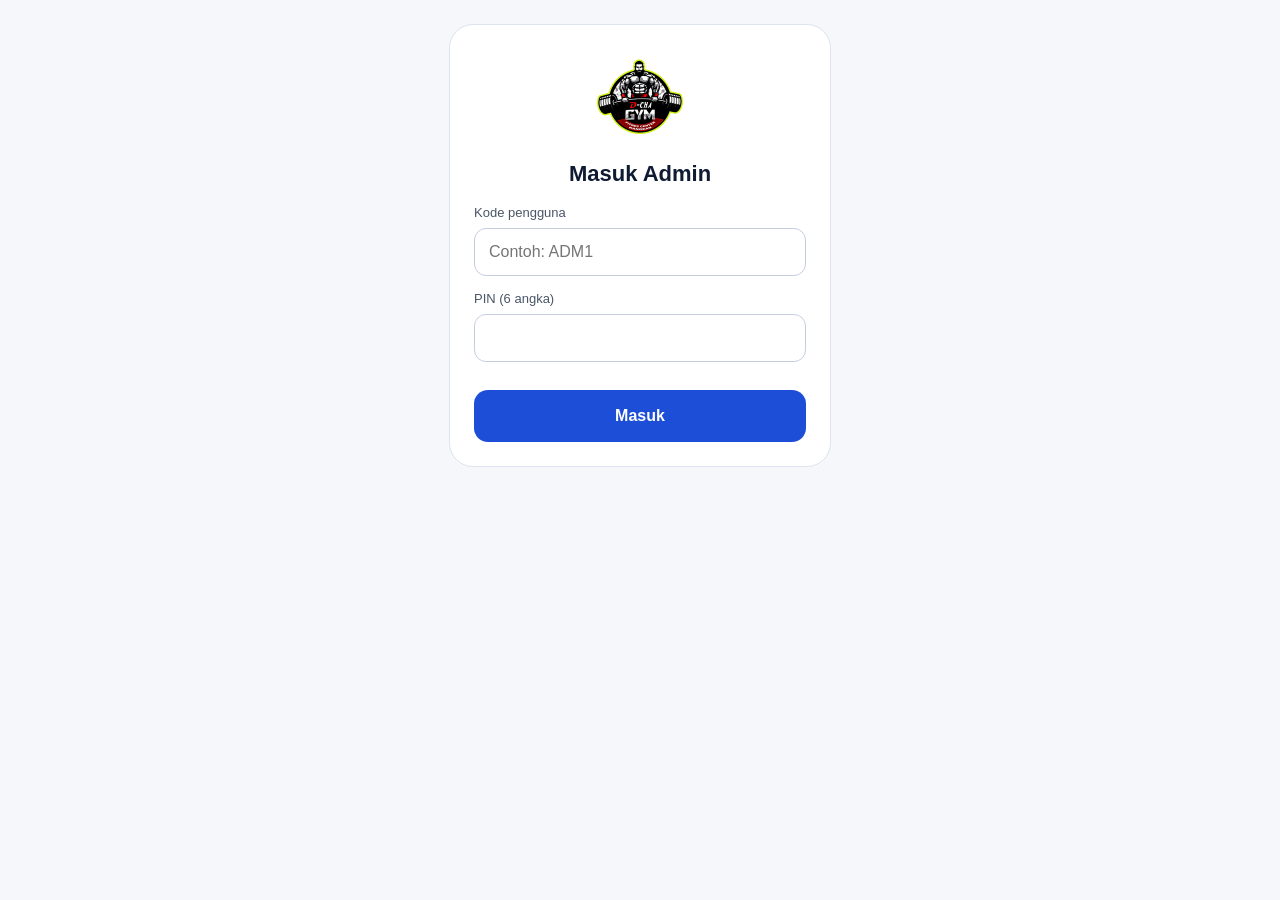
==== admin.html @ cae7b597 "Add files via upload" ====
<!doctype html>
<html lang="id"><head><meta charset="utf-8">
<meta name="viewport" content="width=device-width,initial-scale=1,viewport-fit=cover">
<meta name="theme-color" content="#1D4ED8"><title>D-CHA Admin</title>
<link rel="stylesheet" href="style.css"><link rel="manifest" href="manifest-admin.json">
<link rel="icon" href="icons/icon-192.png"><link rel="apple-touch-icon" href="icons/apple-touch-icon.png">
<meta name="apple-mobile-web-app-capable" content="yes"><meta name="mobile-web-app-capable" content="yes">
<meta name="apple-mobile-web-app-title" content="D-CHA Admin">
<script src="config.js"></script><script src="app.js"></script><script src="dash.js"></script></head>
<body><main class="wrap" id="app">
<section id="v-login" hidden>
  <div class="card"><img src="icons/icon-192.png" width="96" height="96" alt="Logo D-CHA GYM"><div class="nama">Masuk Admin</div>
  <div class="f" style="width:100%;text-align:left"><label for="kid">Kode pengguna</label><input id="kid" type="text" autocapitalize="characters" autocomplete="username" placeholder="Contoh: ADM1"></div>
  <div class="f" style="width:100%;text-align:left"><label for="pin">PIN (6 angka)</label><input id="pin" type="password" inputmode="numeric" maxlength="6" autocomplete="current-password"></div>
  <p class="gal" id="lerr"></p><button id="masuk" style="width:100%">Masuk</button></div>
</section>
<section id="v-main" hidden>
  <div class="top"><b id="judul">Scan presensi</b><button class="sec" id="keluar" style="min-height:40px;padding:0 12px;font-size:14px">Keluar</button></div>
  <div id="v-scan" class="v" style="display:flex;flex-direction:column;gap:14px">
    <div class="cam"><video id="vid" playsinline muted></video><p id="camp">Menyalakan kamera...</p></div>
    <div id="camerr" class="gal" hidden></div>
    <div id="hasil"></div>
    <div class="panel"><div class="f"><label for="manual">Kamera bermasalah? Ketik nomor WA, atau ID member (huruf M boleh diketik atau cukup angkanya, misalnya 3 untuk M0003)</label><input id="manual" type="text" autocapitalize="characters" autocomplete="off" placeholder="08xxxxxxxxxx atau M0003"></div>
    <button class="sec" data-a="manual">Cari dan catat</button><button class="sec" data-a="fotoqr">Scan lewat foto QR (cadangan)</button>
    <input id="fqr" type="file" accept="image/*" capture="environment" hidden></div>
  </div>
  <div id="v-daftar" class="v" style="display:none;flex-direction:column;gap:14px"></div>
  <div id="v-tamu" class="v" style="display:none;flex-direction:column;gap:14px"></div>
  <div id="v-kas" class="v" style="display:none;flex-direction:column;gap:14px"></div>
  <div id="v-dash" class="v" style="display:none;flex-direction:column;gap:14px"></div>
  <nav class="nav" id="nav"><button data-n="scan" class="on">Scan</button><button data-n="daftar">Daftar</button><button data-n="tamu">Tamu</button><button data-n="kas">Kas</button><button data-n="dash">Grafik</button></nav>
</section>
<input id="ffoto" type="file" accept="image/*" capture="user" hidden>
</main>
<script>
(function () {
  var $ = function (i) { return document.getElementById(i); }, KS = 'dcha_admin';
  var S = { tok: '', user: null, harga: { member: 100000, tamu: 10000 } };
  var D = { mode: 'baru', metode: 'Tunai', nama: '', wa: '', foto: '', q: '', hasil: [], pilih: null, layar: 'form', sukses: null, sibuk: false };
  var T = { metode: 'Tunai', wa: '', nama: '', sibuk: false };
  var esc = function (s) { return String(s == null ? '' : s).replace(/[&<>"']/g, function (c) { return { '&': '&amp;', '<': '&lt;', '>': '&gt;', '"': '&quot;', "'": '&#39;' }[c]; }); };
  var kataKunci = function (r) { return r && r.pesan ? r.pesan : 'Terjadi kesalahan.'; };
  function toast(t, e) { var x = document.createElement('div'); x.className = 'toast' + (e ? ' e' : ''); x.textContent = t; document.body.appendChild(x); setTimeout(function () { x.remove(); }, 3200); }
  function kirim(aksi, d) {
    d = d || {}; d.aksi = aksi; d.token = S.tok;
    return api(d).then(function (r) { if (r && r.kode === 'SESI') { keluar('Sesi habis. Silakan masuk lagi.'); throw new Error('sesi'); } return r; });
  }
  function jaringan(e) { if (!e || e.message !== 'sesi') toast('Tidak ada koneksi atau server sibuk. Coba lagi.', true); }

  /* ---------- Masuk dan keluar ---------- */
  function simpan() { try { localStorage.setItem(KS, JSON.stringify({ tok: S.tok, user: S.user, harga: S.harga, exp: Date.now() + 11 * 3600000 })); } catch (e) { } }
  function tampilLogin(pesan) { stopKamera(); $('v-main').hidden = true; $('v-login').hidden = false; $('lerr').textContent = pesan || ''; try { $('kid').value = localStorage.getItem(KS + '_id') || ''; } catch (e) { } $('pin').value = ''; }
  function keluar(pesan) { try { if (S.tok) api({ aksi: 'logout', token: S.tok }).catch(function () { }); localStorage.removeItem(KS); } catch (e) { } S.tok = ''; tampilLogin(pesan); }
  function masukApp() { $('v-login').hidden = true; $('v-main').hidden = false; buka('scan'); }
  $('masuk').onclick = function () {
    var id = $('kid').value.trim().toUpperCase(), pin = $('pin').value.trim(), b = $('masuk');
    if (!id || !/^\d{6}$/.test(pin)) { $('lerr').textContent = 'Isi kode pengguna dan PIN 6 angka.'; return; }
    b.disabled = true; $('lerr').textContent = '';
    api({ aksi: 'login', id: id, pin: pin }).then(function (r) {
      b.disabled = false;
      if (!r.ok) { $('lerr').textContent = kataKunci(r); $('pin').value = ''; return; }
      if (r.peran !== 'Admin') { api({ aksi: 'logout', token: r.token }).catch(function () { }); $('lerr').textContent = 'Akun ini bukan akun Admin.'; return; }
      S.tok = r.token; S.user = { id: r.id, nama: r.nama }; if (r.harga) S.harga = r.harga; simpan();
      try { localStorage.setItem(KS + '_id', id); } catch (e) { } masukApp();
    }).catch(function () { b.disabled = false; $('lerr').textContent = 'Tidak ada koneksi. Coba lagi.'; });
  };
  $('keluar').onclick = function () { keluar(''); };

  /* ---------- Navigasi ---------- */
  var JUDUL = { scan: 'Scan presensi', daftar: 'Daftar / perpanjang', tamu: 'Catat tamu harian', kas: 'Tutup kas harian', dash: 'Dashboard' };
  function buka(n) {
    ['scan', 'daftar', 'tamu', 'kas', 'dash'].forEach(function (x) { var v = $('v-' + x); v.style.display = x === n ? 'flex' : 'none'; });
    document.querySelectorAll('#nav button').forEach(function (b) { b.className = b.getAttribute('data-n') === n ? 'on' : ''; });
    $('judul').textContent = JUDUL[n]; stopKamera();
    if (n === 'scan') mulaiKamera(); if (n === 'daftar') gambarDaftar(); if (n === 'tamu') gambarTamu(); if (n === 'kas') muatKas(); if (n === 'dash') muatDash();
  }
  $('nav').onclick = function (e) { var n = e.target.getAttribute('data-n'); if (n) buka(n); };

  /* ---------- Kamera dan scan ---------- */
  var vid = $('vid'), cv = document.createElement('canvas'), stream = null, loop = 0, jeda = 0, t0 = 0;
  function stopKamera() { if (stream) { stream.getTracks().forEach(function (t) { t.stop(); }); stream = null; } cancelAnimationFrame(loop); }
  function galat(e) {
    var n = e && e.name;
    if (!navigator.mediaDevices || !navigator.mediaDevices.getUserMedia) return 'Browser ini tidak mendukung kamera. Buka lewat Chrome.';
    if (n === 'NotAllowedError' || n === 'SecurityError') return 'Izin kamera ditolak. Ketuk ikon gembok di bilah alamat, pilih Izin, aktifkan Kamera, lalu muat ulang halaman.';
    if (n === 'NotFoundError') return 'Kamera tidak ditemukan.';
    if (n === 'NotReadableError') return 'Kamera sedang dipakai aplikasi lain. Tutup aplikasi itu lalu coba lagi.';
    return 'Kamera tidak dapat dibuka (' + (n || 'tidak diketahui') + '). Gunakan kolom ketik atau scan lewat foto di bawah.';
  }
  function mulaiKamera() {
    $('camerr').hidden = true; $('camp').textContent = 'Menyalakan kamera...';
    if (!navigator.mediaDevices || !navigator.mediaDevices.getUserMedia) { $('camerr').hidden = false; $('camerr').textContent = galat(); $('camp').textContent = 'Kamera tidak aktif'; return; }
    navigator.mediaDevices.getUserMedia({ video: { facingMode: 'environment', width: { ideal: 1280 } }, audio: false }).then(function (s) {
      stream = s; vid.srcObject = s; return vid.play();
    }).then(function () { $('camp').textContent = 'Arahkan kamera ke QR member'; loop = requestAnimationFrame(pindai); })
      .catch(function (e) { stopKamera(); $('camerr').hidden = false; $('camerr').textContent = galat(e); $('camp').textContent = 'Kamera tidak aktif'; });
  }
  function bacaGambar(src, w, h) { if (typeof jsQR === 'undefined') return null; var im = src.getContext('2d').getImageData(0, 0, w, h); var r = jsQR(im.data, w, h, { inversionAttempts: 'attemptBoth' }); return r && r.data; }
  function pindai() {
    if (!stream) return;
    if (vid.readyState >= 2 && Date.now() > jeda && Date.now() - t0 > 120) {
      t0 = Date.now(); var w = vid.videoWidth, h = vid.videoHeight, sk = Math.min(1, 640 / w);
      cv.width = Math.round(w * sk); cv.height = Math.round(h * sk); cv.getContext('2d', { willReadFrequently: true }).drawImage(vid, 0, 0, cv.width, cv.height);
      var kode = bacaGambar(cv, cv.width, cv.height); if (kode) catat(kode);
    }
    loop = requestAnimationFrame(pindai);
  }
  function muatGambar(file, maks) {
    return new Promise(function (ok, gagal) {
      var u = URL.createObjectURL(file), im = new Image();
      im.onload = function () { var sk = Math.min(1, maks / Math.max(im.width, im.height)), c = document.createElement('canvas'); c.width = Math.round(im.width * sk); c.height = Math.round(im.height * sk); c.getContext('2d', { willReadFrequently: true }).drawImage(im, 0, 0, c.width, c.height); URL.revokeObjectURL(u); ok(c); };
      im.onerror = function () { gagal(new Error('gambar')); }; im.src = u;
    });
  }
  function catat(kode) {
    jeda = Date.now() + 2500; if (navigator.vibrate) navigator.vibrate(60);
    $('hasil').innerHTML = '<div class="panel"><b>QR terbaca. Memeriksa member...</b><p class="muted" style="margin:0">Tunggu sebentar, jangan scan ulang.</p></div>';
    kirim('scan', { kode: kode }).then(tampilScan).catch(jaringan);
  }
  function tampilScan(r) {
    var b = $('hasil');
    if (!r.ok) { b.innerHTML = '<div class="hasil x"><div class="ph">!</div><div><div class="nama" style="font-size:18px">' + esc(kataKunci(r)) + '</div><p class="muted">Coba scan ulang atau ketik nomor WA.</p></div></div>'; return; }
    var foto = r.foto ? '<img alt="Foto member" src="' + esc(r.foto) + '">' : '<div class="ph">' + esc(String(r.nama).charAt(0)) + '</div>';
    if (!r.aktif) {
      b.innerHTML = '<div class="hasil x">' + foto + '<div><div class="nama" style="font-size:20px">' + esc(r.nama) + '</div><span class="badge">TIDAK AKTIF</span><p class="muted">Berakhir ' + esc(fmtTgl(r.tglHabis)) + '</p></div></div><p class="muted">Presensi tidak dicatat. Tawarkan perpanjang atau catat sebagai tamu.</p><button data-a="perp" data-id="' + esc(r.id) + '" data-nm="' + esc(r.nama) + '">Perpanjang sekarang</button><button class="sec" data-a="linkbaru2" data-id="' + esc(r.id) + '" data-nm="' + esc(r.nama) + '">Buat link kartu baru</button>';
      return;
    }
    var aksi = r.duplikat ? 'Sudah tercatat ' + r.aksi + ' pukul ' + r.jam : (r.aksi === 'MASUK' ? 'Masuk ' : 'Keluar ') + r.jam;
    b.innerHTML = '<div class="hasil">' + foto + '<div><div class="nama" style="font-size:20px">' + esc(r.nama) + '</div><span class="badge">AKTIF</span><p class="muted">Sampai ' + esc(fmtTgl(r.tglHabis)) + '</p><p style="margin:0;font-weight:600">' + esc(aksi) + '</p></div></div><p class="muted">Cocokkan wajah dengan foto sebelum mempersilakan masuk.</p><button class="sec" data-a="linkbaru2" data-id="' + esc(r.id) + '" data-nm="' + esc(r.nama) + '">Buat link kartu baru</button>';
  }
  $('v-scan').onclick = function (e) {
    var a = e.target.getAttribute('data-a');
    if (a === 'manual') { var v = $('manual').value.trim().toUpperCase(); if (/^\d{1,4}$/.test(v)) v = 'M' + ('0000' + v).slice(-4); if (v) { catat(v); $('manual').value = ''; } }
    if (a === 'fotoqr') $('fqr').click();
    if (a === 'linkbaru2') {
      var idm = e.target.getAttribute('data-id'), nm = e.target.getAttribute('data-nm');
      if (!confirm('Buat link kartu baru untuk ' + nm + '? Link dan QR lama langsung mati.')) return;
      kirim('aksesBaru', { id: idm }).then(function (r) {
        if (!r.ok) return toast(kataKunci(r), true);
        var l = linkKartu(r.token);
        $('hasil').innerHTML = '<div class="panel"><b>Link kartu baru untuk ' + esc(r.nama) + '</b><p class="muted" style="margin:0">Link dan QR lama sudah mati. Kirim link ini ke member.</p><input id="lk2" type="text" readonly value="' + esc(l) + '"><a class="btn" style="display:flex;align-items:center;justify-content:center" target="_blank" rel="noopener" href="' + esc(waUrl(r.wa, r.nama, l)) + '">Kirim lewat WhatsApp</a></div>';
      }).catch(jaringan);
    }
    if (a === 'perp') { D = { mode: 'perpanjang', metode: 'Tunai', nama: '', wa: '', foto: '', q: '', hasil: [], pilih: { id: e.target.getAttribute('data-id'), nama: e.target.getAttribute('data-nm') }, layar: 'form', sukses: null, sibuk: false }; buka('daftar'); }
  };
  $('fqr').onchange = function () {
    var f = this.files[0]; this.value = ''; if (!f) return;
    muatGambar(f, 1000).then(function (c) { var k = bacaGambar(c, c.width, c.height); if (k) catat(k); else toast('QR tidak terbaca di foto. Foto ulang lebih dekat dan terang.', true); }).catch(function () { toast('Foto tidak dapat dibuka.', true); });
  };

  /* ---------- Daftar dan perpanjang ---------- */
  function seg(pil, aktif, aksi) { return '<div class="seg">' + pil.map(function (p) { return '<button data-a="' + aksi + '" data-v="' + p[0] + '" class="' + (aktif === p[0] ? 'on' : '') + '">' + p[1] + '</button>'; }).join('') + '</div>'; }
  function gambarDaftar() {
    var v = $('v-daftar'), h = seg([['baru', 'Member baru'], ['perpanjang', 'Perpanjang']], D.mode, 'mode');
    if (D.layar === 'sukses') { v.innerHTML = suksesHtml(); return; }
    if (D.layar === 'konfirm') { v.innerHTML = konfirmHtml(); return; }
    if (D.mode === 'baru') {
      h += '<div class="f"><label for="dn">Nama</label><input id="dn" type="text" value="' + esc(D.nama) + '" placeholder="Nama lengkap"></div>' +
        '<div class="f"><label for="dw">Nomor WhatsApp aktif</label><input id="dw" type="tel" value="' + esc(D.wa) + '" placeholder="08xxxxxxxxxx"></div>' +
        (D.foto ? '<div class="panel" style="align-items:center"><img alt="Foto wajah" src="' + esc(D.foto) + '" style="width:120px;height:150px;object-fit:cover;border-radius:14px"><button class="sec" data-a="foto">Ulangi foto</button></div>' : '<button class="sec" data-a="foto" style="min-height:84px;border-style:dashed">Ketuk untuk ambil foto wajah</button>');
    } else {
      h += '<div class="f"><label for="dq">Cari member (nama atau nomor WA)</label><input id="dq" type="search" value="' + esc(D.q) + '" placeholder="Minimal 2 huruf"></div><button class="sec" data-a="cari">Cari</button>';
      if (D.hasil.length && !D.pilih) h += '<div class="list">' + D.hasil.map(function (m) { return '<button data-a="pilih" data-id="' + esc(m.id) + '" data-nm="' + esc(m.nama) + '">' + esc(m.nama) + '<br><span class="muted">' + esc(m.wa) + ' - ' + (m.aktif ? 'aktif sampai ' + fmtTgl(m.tglHabis) : 'tidak aktif') + '</span></button>'; }).join('') + '</div>';
      if (D.pilih) h += '<div class="panel"><div class="row"><span>Member</span><span>' + esc(D.pilih.nama) + '</span></div><button class="sec" data-a="ganti">Pilih member lain</button><button class="sec" data-a="linkbaru">Kirim ulang link (membuat link baru)</button></div>';
    }
    h += '<div class="panel"><div class="row"><span>Iuran 1 bulan</span><span>' + rp(S.harga.member) + '</span></div>' + seg([['Tunai', 'Tunai'], ['Transfer', 'Transfer']], D.metode, 'metode') + '</div>';
    h += '<button data-a="lanjut" style="min-height:56px">Lanjut: cek uang diterima</button>';
    v.innerHTML = h;
  }
  function konfirmHtml() {
    var baru = D.mode === 'baru', nama = baru ? D.nama : D.pilih.nama;
    return '<div class="top"><b style="font-size:18px">Konfirmasi penerimaan uang</b></div><div class="panel" style="border:2px solid var(--biru)">' +
      '<div class="row"><span>Nama</span><span>' + esc(nama) + '</span></div><div class="row"><span>Jenis</span><span>' + (baru ? 'Member baru' : 'Perpanjangan') + '</span></div><div class="row"><span>Metode</span><span>' + esc(D.metode) + '</span></div>' +
      '<div class="big">' + rp(S.harga.member) + '</div></div><p class="muted">Pastikan uang sudah di tangan Anda atau dana sudah masuk rekening. Member baru aktif setelah Anda menekan tombol di bawah.</p>' +
      '<button data-a="terima" style="min-height:56px"' + (D.sibuk ? ' disabled' : '') + '>Uang sudah saya terima</button><button class="sec" data-a="kembali" style="min-height:52px">Kembali, ada yang salah</button>';
  }
  function suksesHtml() {
    var r = D.sukses, h = '<div class="panel" style="border:2px solid var(--biru)"><div class="nama" style="font-size:20px">' + esc(r.judul) + '</div><div class="row"><span>Nama</span><span>' + esc(r.nama) + '</span></div><div class="row"><span>Berlaku sampai</span><span>' + esc(fmtTgl(r.berlakuSampai)) + '</span></div>' + (r.jumlah ? '<div class="row"><span>Diterima</span><span>' + rp(r.jumlah) + '</span></div>' : '') + '</div>';
    if (r.link) h += '<div class="panel"><b>Kirim link kartu ke member</b><p class="muted" style="margin:0">Link ini hanya tampil sekarang. Jika terlewat, gunakan Kirim ulang link.</p><input id="lk" type="text" readonly value="' + esc(r.link) + '"><a class="btn" style="display:flex;align-items:center;justify-content:center" target="_blank" rel="noopener" href="' + esc(r.wa) + '">Kirim lewat WhatsApp</a><button class="sec" data-a="salin">Salin link</button></div>';
    return h + '<button data-a="selesai" style="min-height:56px">Selesai</button>';
  }
  function linkKartu(token) { return location.href.replace(/[^\/]*$/, '') + 'member.html#' + token; }
  function waUrl(wa, nama, link) { return 'https://wa.me/' + wa + '?text=' + encodeURIComponent('Halo ' + nama + ', ini kartu member D-CHA GYM Anda. Buka link ini, lalu pasang di layar utama HP:\n' + link); }
  $('v-daftar').oninput = function (e) { var i = e.target.id; if (i === 'dn') D.nama = e.target.value; if (i === 'dw') D.wa = e.target.value; if (i === 'dq') D.q = e.target.value; };
  $('v-daftar').onclick = function (e) {
    var el = e.target.closest('[data-a]'); if (!el) return; var a = el.getAttribute('data-a'), v = el.getAttribute('data-v');
    if (a === 'mode') { D.mode = v; D.pilih = null; D.hasil = []; gambarDaftar(); }
    if (a === 'metode') { D.metode = v; gambarDaftar(); }
    if (a === 'foto') $('ffoto').click();
    if (a === 'cari') kirim('cari', { q: D.q }).then(function (r) { D.hasil = r.hasil || []; D.pilih = null; gambarDaftar(); if (!D.hasil.length) toast('Tidak ada member yang cocok.', true); }).catch(jaringan);
    if (a === 'pilih') { D.pilih = { id: el.getAttribute('data-id'), nama: el.getAttribute('data-nm') }; gambarDaftar(); }
    if (a === 'ganti') { D.pilih = null; gambarDaftar(); }
    if (a === 'linkbaru') kirim('aksesBaru', { id: D.pilih.id }).then(function (r) {
      if (!r.ok) return toast(kataKunci(r), true);
      var l = linkKartu(r.token); D.sukses = { judul: 'Link baru dibuat', nama: r.nama, berlakuSampai: '', link: l, wa: waUrl(r.wa, r.nama, l) }; D.layar = 'sukses'; gambarDaftar();
    }).catch(jaringan);
    if (a === 'lanjut') {
      if (D.mode === 'baru') { if (D.nama.trim().length < 2) return toast('Isi nama.', true); if (D.wa.replace(/\D/g, '').length < 9) return toast('Isi nomor WhatsApp yang benar.', true); if (!D.foto) return toast('Ambil foto wajah dulu.', true); }
      else if (!D.pilih) return toast('Cari dan pilih member dulu.', true);
      D.layar = 'konfirm'; gambarDaftar();
    }
    if (a === 'kembali') { D.layar = 'form'; gambarDaftar(); }
    if (a === 'terima') {
      if (D.sibuk) return; D.sibuk = true; gambarDaftar();
      var baru = D.mode === 'baru', p = baru ? { nama: D.nama, wa: D.wa, foto: D.foto, metode: D.metode, konfirmasi: true } : { id: D.pilih.id, metode: D.metode, konfirmasi: true };
      kirim(baru ? 'daftar' : 'perpanjang', p).then(function (r) {
        D.sibuk = false; if (!r.ok) { D.layar = 'form'; gambarDaftar(); return toast(kataKunci(r), true); }
        if (baru) { var l = linkKartu(r.token); D.sukses = { judul: 'Member terdaftar', nama: r.nama, berlakuSampai: r.berlakuSampai, jumlah: r.jumlah, link: l, wa: waUrl(r.wa, r.nama, l) }; }
        else D.sukses = { judul: 'Perpanjangan berhasil', nama: r.nama, berlakuSampai: r.berlakuSampai, jumlah: r.jumlah };
        D.layar = 'sukses'; gambarDaftar();
      }).catch(function (x) { D.sibuk = false; D.layar = 'form'; gambarDaftar(); jaringan(x); });
    }
    if (a === 'salin') { var i = $('lk'); i.select(); try { navigator.clipboard.writeText(i.value).then(function () { toast('Link disalin.'); }, function () { document.execCommand('copy'); toast('Link disalin.'); }); } catch (x) { document.execCommand('copy'); toast('Link disalin.'); } }
    if (a === 'selesai') { D = { mode: D.mode, metode: 'Tunai', nama: '', wa: '', foto: '', q: '', hasil: [], pilih: null, layar: 'form', sukses: null, sibuk: false }; gambarDaftar(); }
  };
  $('ffoto').onchange = function () {
    var f = this.files[0]; this.value = ''; if (!f) return;
    muatGambar(f, 480).then(function (c) { D.foto = c.toDataURL('image/jpeg', 0.72); gambarDaftar(); }).catch(function () { toast('Foto tidak dapat dibuka. Coba lagi.', true); });
  };

  /* ---------- Tamu harian ---------- */
  function gambarTamu(daftar) {
    var v = $('v-tamu');
    v.innerHTML = '<div class="f"><label for="tw">Nomor WhatsApp tamu</label><input id="tw" type="tel" value="' + esc(T.wa) + '" placeholder="08xxxxxxxxxx"></div><div class="f"><label for="tn">Nama</label><input id="tn" type="text" value="' + esc(T.nama) + '" placeholder="Nama tamu"></div>' +
      '<div class="panel"><div class="row"><span>Per kedatangan</span><span>' + rp(S.harga.tamu) + '</span></div>' + seg([['Tunai', 'Tunai'], ['Transfer', 'Transfer']], T.metode, 'metode') + '</div>' +
      '<button data-a="tamu" style="min-height:56px"' + (T.sibuk ? ' disabled' : '') + '>Terima ' + rp(S.harga.tamu) + '</button><div id="tl"></div>';
    if (daftar) isiTamuHariIni(daftar); else kirim('kasHariIni', {}).then(function (r) { if (r.ok) isiTamuHariIni(r.transaksi); }).catch(function () { });
  }
  function isiTamuHariIni(tr) {
    var l = (tr || []).filter(function (x) { return x.jenis === 'Tamu Harian' && x.status === 'Sah'; });
    $('tl').innerHTML = '<b>Tamu hari ini (' + l.length + ')</b>' + l.slice().reverse().map(function (x) { return '<div class="row" style="padding:8px 0"><span>' + esc(x.nama) + '</span><span>' + esc(x.jam) + ', ' + esc(x.metode) + '</span></div>'; }).join('');
  }
  $('v-tamu').oninput = function (e) { if (e.target.id === 'tw') T.wa = e.target.value; if (e.target.id === 'tn') T.nama = e.target.value; };
  $('v-tamu').onclick = function (e) {
    var el = e.target.closest('[data-a]'); if (!el) return; var a = el.getAttribute('data-a');
    if (a === 'metode') { T.metode = el.getAttribute('data-v'); gambarTamu(); }
    if (a === 'tamu') {
      if (T.sibuk) return; if (T.nama.trim().length < 2) return toast('Isi nama tamu.', true); if (T.wa.replace(/\D/g, '').length < 9) return toast('Isi nomor WhatsApp yang benar.', true);
      T.sibuk = true; gambarTamu();
      kirim('tamu', { nama: T.nama, wa: T.wa, metode: T.metode, konfirmasi: true }).then(function (r) {
        T.sibuk = false; if (!r.ok) { gambarTamu(); return toast(kataKunci(r), true); }
        toast('Tamu tercatat: ' + rp(r.jumlah)); T.nama = ''; T.wa = ''; gambarTamu();
      }).catch(function (x) { T.sibuk = false; gambarTamu(); jaringan(x); });
    }
  };

  /* ---------- Kas harian ---------- */
  var K = { data: null, laci: '', alasan: '', kj: '', ka: '', sibuk: false };
  var baris = function (a, b, c) { return '<div class="row"><span>' + esc(a) + '</span><span' + (c ? ' class="' + c + '"' : '') + '>' + esc(b) + '</span></div>'; };
  var angka = function (v) { return parseInt(String(v).replace(/\D/g, ''), 10) || 0; };
  function muatKas() { $('v-kas').innerHTML = '<p class="muted">Memuat kas hari ini...</p>'; kirim('kasHariIni', {}).then(function (r) { if (!r.ok) return toast(kataKunci(r), true); K.data = r; gambarKas(); }).catch(jaringan); }
  function gambarKas() {
    var r = K.data, t = r.tutup, kunci = !!(t && t.terkunci), h = '';
    h += '<div class="panel"><b>Pemasukan hari ini (otomatis)</b>' + baris('Member baru', rp(r.memberBaru)) + baris('Perpanjangan', rp(r.perpanjangan)) + baris('Tamu harian', rp(r.tamu)) + '<div style="border-top:1px solid var(--brd);padding-top:8px;display:flex;flex-direction:column;gap:10px">' + baris('Tunai', rp(r.tunai)) + baris('Transfer', rp(r.transfer)) + '</div></div>';
    h += '<div class="panel"><b>Uang keluar dari laci</b>' + (r.keluar.length ? r.keluar.map(function (x) { return baris(x.alasan + ' (' + x.jam + ')', rp(x.jumlah)); }).join('') : '<p class="muted" style="margin:0">Belum ada.</p>');
    if (!kunci) h += '<div class="f"><label for="kj">Jumlah (Rp)</label><input id="kj" type="text" inputmode="numeric" value="' + esc(K.kj) + '" placeholder="Contoh: 25000"></div><div class="f"><label for="ka">Alasan</label><input id="ka" type="text" value="' + esc(K.ka) + '" placeholder="Contoh: beli galon"></div><button class="sec" data-a="keluar">Catat uang keluar</button>';
    h += '</div>';
    if (kunci) h += '<div class="panel" style="border:2px solid var(--biru)"><b>Kas hari ini sudah ditutup dan dikunci</b>' + baris('Tunai dihitung', rp(t.tunaiDihitung)) + baris('Selisih', rp(t.selisih), t.selisih ? 'neg' : '') + baris('Dikunci oleh', t.ditutupOleh) + '</div>';
    else {
      h += '<div class="panel"><div class="f"><label for="kh" style="font-size:15px;font-weight:600;color:var(--ink)">Uang tunai di laci (hitung fisik)</label><input id="kh" type="text" inputmode="numeric" value="' + esc(K.laci) + '" placeholder="Ketik jumlah uang tunai"></div>' + baris('Seharusnya ada', rp(r.tunaiSeharusnya)) + '<div class="row"><span>Selisih</span><span id="ks">-</span></div><div class="f" id="kalw" hidden><label for="kal">Alasan selisih (wajib diisi)</label><input id="kal" type="text" value="' + esc(K.alasan) + '" placeholder="Tulis penyebab selisih"></div></div>';
      if (t && t.dihitungOleh) h += '<p class="muted">Sudah dihitung oleh ' + esc(t.dihitungOleh) + ' (' + rp(t.tunaiDihitung) + '). Menunggu pemilik menutup. Anda boleh menghitung ulang.</p>';
      h += '<button data-a="hitung" style="min-height:56px"' + (K.sibuk ? ' disabled' : '') + '>Kirim ke pemilik</button>';
    }
    $('v-kas').innerHTML = h; selisihKas();
  }
  function selisihKas() {
    if (!K.data || !$('ks')) return;
    var sel = angka(K.laci) - K.data.tunaiSeharusnya, ada = K.laci !== '';
    $('ks').textContent = ada ? (sel < 0 ? '-' : '') + rp(Math.abs(sel)) : '-'; $('ks').className = sel ? 'neg' : ''; $('kalw').hidden = !(ada && sel);
  }
  $('v-kas').oninput = function (e) { var i = e.target.id; if (i === 'kh') { K.laci = e.target.value; selisihKas(); } if (i === 'kal') K.alasan = e.target.value; if (i === 'kj') K.kj = e.target.value; if (i === 'ka') K.ka = e.target.value; };
  $('v-kas').onclick = function (e) {
    var a = e.target.getAttribute('data-a'); if (!a || K.sibuk) return;
    if (a === 'keluar') {
      if (!angka(K.kj)) return toast('Isi jumlah uang keluar.', true); if (K.ka.trim().length < 3) return toast('Isi alasan uang keluar.', true);
      K.sibuk = true; kirim('kasKeluar', { jumlah: angka(K.kj), alasan: K.ka }).then(function (r) { K.sibuk = false; if (!r.ok) return toast(kataKunci(r), true); K.kj = ''; K.ka = ''; toast('Uang keluar dicatat.'); muatKas(); }).catch(function (x) { K.sibuk = false; jaringan(x); });
    }
    if (a === 'hitung') {
      if (K.laci === '') return toast('Ketik jumlah uang tunai di laci.', true);
      K.sibuk = true; gambarKas();
      kirim('kasHitung', { tunaiDihitung: angka(K.laci), alasan: K.alasan }).then(function (r) { K.sibuk = false; if (!r.ok) { gambarKas(); return toast(kataKunci(r), true); } toast(r.selisih ? 'Terkirim. Ada selisih ' + rp(Math.abs(r.selisih)) + '.' : 'Terkirim ke pemilik. Kas cocok.'); K.laci = ''; K.alasan = ''; muatKas(); }).catch(function (x) { K.sibuk = false; gambarKas(); jaringan(x); });
    }
  };
  function muatDash() { $('v-dash').innerHTML = '<p class="muted">Memuat dashboard...</p>'; kirim('dashboard', {}).then(function (r) { if (!r.ok) return toast(kataKunci(r), true); renderDash($('v-dash'), r); }).catch(jaringan); }

  /* ---------- Mulai ---------- */
  setTimeout(function () { var j = document.createElement('script'); j.src = 'jsQR.js'; document.head.appendChild(j); }, 0); // pemindai dimuat setelah layar tampil
  ping().catch(function () { }); setInterval(function () { if (S.tok) ping().catch(function () { }); }, 240000); // menjaga server tetap siaga
  var tersimpan = null; try { tersimpan = JSON.parse(localStorage.getItem(KS) || 'null'); } catch (e) { }
  if (tersimpan && tersimpan.tok && tersimpan.exp > Date.now()) { S.tok = tersimpan.tok; S.user = tersimpan.user; if (tersimpan.harga) S.harga = tersimpan.harga; masukApp(); } else tampilLogin('');
})();
</script><script>if('serviceWorker' in navigator)addEventListener('load',function(){navigator.serviceWorker.register('sw.js').catch(function(){});});</script></body></html>
---- style.css ----
:root{--biru:#1D4ED8;--tint:#DBE7FB;--tinta:#173F8F;--bg:#F5F7FB;--ink:#0F1B33;--muted:#4A5568;--brd:#DDE3EF;--merah:#B42318;--merahbg:#FDE7E4}
*{box-sizing:border-box}
body{margin:0;background:var(--bg);color:var(--ink);font-family:-apple-system,"Segoe UI",Roboto,sans-serif;font-size:16px;line-height:1.4}
.wrap{max-width:430px;margin:0 auto;padding:max(24px,env(safe-area-inset-top)) 24px max(24px,env(safe-area-inset-bottom));display:flex;flex-direction:column;gap:16px;min-height:100vh}
.brand{font-size:12px;letter-spacing:.08em;font-weight:600;color:var(--muted);text-transform:uppercase}
.card{background:#fff;border:1px solid var(--brd);border-radius:24px;padding:24px;display:flex;flex-direction:column;align-items:center;gap:14px;text-align:center}
.avatar{width:88px;height:88px;border-radius:44px;background:var(--tint);color:var(--tinta);display:flex;align-items:center;justify-content:center;font-size:32px;font-weight:600}
.nama{font-size:22px;font-weight:600}.muted{color:var(--muted);font-size:14px;margin:0}
.chip{border-radius:999px;padding:6px 14px;font-size:14px;font-weight:600;background:var(--tint);color:var(--tinta)}
.chip.habis{background:var(--merahbg);color:var(--merah)}
.qr{width:240px;height:240px;background:#fff;padding:8px;border-radius:12px}.qr svg{width:100%;height:100%;display:block}
.tgl{font-size:16px;font-weight:600}.peringatan{background:var(--merahbg);color:var(--merah);border-radius:12px;padding:10px 14px;font-size:14px;font-weight:600}
.pasang{background:#fff;border:1px solid var(--brd);border-radius:16px;padding:12px 16px;font-size:14px;color:var(--muted)}
.pasang summary{font-weight:600;color:var(--ink);min-height:32px;cursor:pointer}
button,.btn{min-height:52px;border:0;border-radius:14px;background:var(--biru);color:#fff;font-size:16px;font-weight:600;padding:0 18px;cursor:pointer}
[hidden]{display:none!important}
/* ---- halaman admin ---- */
.top{display:flex;justify-content:space-between;align-items:center;gap:8px}.top b{font-size:20px}
.f{display:flex;flex-direction:column;gap:6px}.f label{font-size:13px;color:var(--muted)}
input[type=text],input[type=tel],input[type=password],input[type=search]{min-height:48px;border:1px solid #C5CEDF;border-radius:12px;padding:0 14px;font-size:16px;background:#fff;color:var(--ink);width:100%}
.panel{background:#fff;border:1px solid var(--brd);border-radius:16px;padding:16px;display:flex;flex-direction:column;gap:10px}
.row{display:flex;justify-content:space-between;gap:12px;font-size:15px}.row span:first-child{color:var(--muted)}.row span:last-child{font-weight:600;text-align:right}
.seg{display:flex;gap:8px}.seg button{flex:1;min-height:48px;border:1px solid #C5CEDF;background:#fff;color:var(--ink);font-size:15px}.seg button.on{border:2px solid var(--biru);background:var(--tint);color:var(--tinta)}
button.sec{background:#fff;color:var(--ink);border:1px solid #C5CEDF}button:disabled{opacity:.5}
.cam{height:200px;border-radius:20px;background:#0F1B33;overflow:hidden;position:relative}.cam video{width:100%;height:100%;object-fit:cover}
.cam p{position:absolute;inset:auto 0 0 0;margin:0;padding:8px;background:rgba(15,27,51,.7);color:#fff;font-size:14px;text-align:center}
.hasil{background:#fff;border:2px solid var(--biru);border-radius:20px;padding:16px;display:flex;gap:16px;align-items:center}.hasil.x{border-color:var(--merah)}
.hasil img,.hasil .ph{width:104px;height:128px;border-radius:14px;object-fit:cover;background:var(--tint);color:var(--tinta);display:flex;align-items:center;justify-content:center;font-size:32px;font-weight:600;flex:none}
.hasil.x .ph{background:var(--merahbg);color:var(--merah)}
.badge{align-self:flex-start;background:var(--biru);color:#fff;border-radius:999px;padding:4px 12px;font-size:13px;font-weight:600}.hasil.x .badge{background:var(--merah)}
.nav{position:sticky;bottom:0;display:flex;gap:8px;padding:8px 0 max(8px,env(safe-area-inset-bottom));background:var(--bg);margin-top:auto}.nav button{flex:1;min-height:56px;font-size:14px;background:#fff;color:var(--ink);border:1px solid #C5CEDF}.nav button.on{background:var(--biru);color:#fff;border:0}
.gal{color:var(--merah);font-size:14px;font-weight:600;margin:0}.toast{position:fixed;left:16px;right:16px;bottom:88px;background:#0F1B33;color:#fff;padding:12px 16px;border-radius:12px;font-size:15px;text-align:center;z-index:9}.toast.e{background:var(--merah)}
.big{font-size:32px;font-weight:600;text-align:center;padding-top:10px;border-top:1px solid var(--brd)}.list button{width:100%;text-align:left;min-height:56px;background:#fff;color:var(--ink);border:1px solid var(--brd);margin-bottom:6px}
/* ---- dashboard dan kas ---- */
.g2{display:grid;grid-template-columns:1fr 1fr;gap:12px}.kpi{background:#fff;border:1px solid var(--brd);border-radius:16px;padding:14px}.kpi b{display:block;font-size:26px;line-height:1.2}.kpi span{font-size:13px;color:var(--muted)}
.ch{background:#fff;border:1px solid var(--brd);border-radius:16px;padding:16px}.ch h3{margin:0 0 4px;font-size:15px}.ch p{margin:0 0 10px}.leg{display:flex;gap:14px;font-size:13px;color:var(--muted);margin-bottom:6px}.leg i{display:inline-block;width:10px;height:10px;border-radius:3px;margin-right:5px}
.lr{display:flex;justify-content:space-between;align-items:center;gap:10px;padding:10px 0;border-top:1px solid var(--brd);font-size:15px}.lr small{display:block;color:var(--muted);font-size:13px}.lr a,.lr button{min-height:44px;padding:0 14px;border-radius:12px;background:var(--biru);color:#fff;font-size:14px;font-weight:600;text-decoration:none;display:flex;align-items:center;border:0;flex:none}.lr button.sec{background:#fff;color:var(--ink);border:1px solid #C5CEDF}
.ov{position:fixed;inset:0;background:rgba(15,27,51,.55);display:flex;align-items:center;justify-content:center;padding:24px;z-index:8}.ov .panel{width:100%;max-width:380px}
.neg{color:var(--merah)!important}
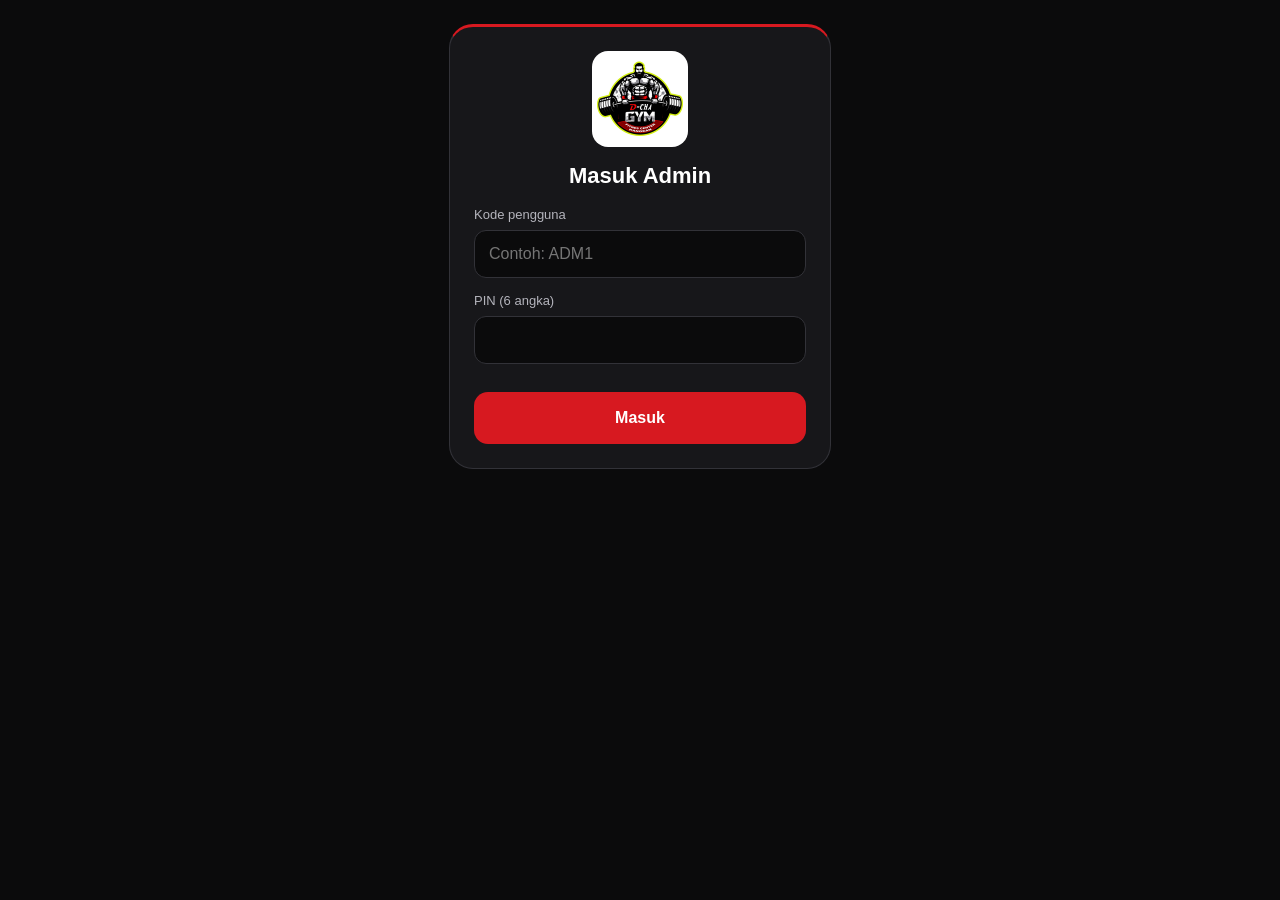
==== commit 7d898f08: "Add files via upload" ====
--- a/admin.html
+++ b/admin.html
@@ -1,21 +1,21 @@
 <!doctype html>
 <html lang="id"><head><meta charset="utf-8">
 <meta name="viewport" content="width=device-width,initial-scale=1,viewport-fit=cover">
-<meta name="theme-color" content="#1D4ED8"><title>D-CHA Admin</title>
-<link rel="stylesheet" href="style.css"><link rel="manifest" href="manifest-admin.json">
+<meta name="theme-color" content="#0B0B0C"><title>D-CHA Admin</title>
+<link rel="stylesheet" href="style.css"><link rel="stylesheet" href="tema.css"><link rel="manifest" href="manifest-admin.json">
 <link rel="icon" href="icons/icon-192.png"><link rel="apple-touch-icon" href="icons/apple-touch-icon.png">
 <meta name="apple-mobile-web-app-capable" content="yes"><meta name="mobile-web-app-capable" content="yes">
 <meta name="apple-mobile-web-app-title" content="D-CHA Admin">
-<script src="config.js"></script><script src="app.js"></script><script src="dash.js"></script></head>
+<script src="config.js"></script><script src="app.js"></script><script src="dash.js"></script><script src="pin.js"></script></head>
 <body><main class="wrap" id="app">
 <section id="v-login" hidden>
   <div class="card"><img src="icons/icon-192.png" width="96" height="96" alt="Logo D-CHA GYM"><div class="nama">Masuk Admin</div>
-  <div class="f" style="width:100%;text-align:left"><label for="kid">Kode pengguna</label><input id="kid" type="text" autocapitalize="characters" autocomplete="username" placeholder="Contoh: ADM1"></div>
+  <p id="halo" class="nama" style="font-size:20px" hidden></p><div class="f" id="kidw" style="width:100%;text-align:left"><label for="kid">Kode pengguna</label><input id="kid" type="text" autocapitalize="characters" autocomplete="username" placeholder="Contoh: ADM1"></div>
   <div class="f" style="width:100%;text-align:left"><label for="pin">PIN (6 angka)</label><input id="pin" type="password" inputmode="numeric" maxlength="6" autocomplete="current-password"></div>
-  <p class="gal" id="lerr"></p><button id="masuk" style="width:100%">Masuk</button></div>
+  <p class="gal" id="lerr"></p><button id="masuk" style="width:100%">Masuk</button><button class="sec" id="bukan" style="width:100%" hidden>Bukan Anda? Ganti pengguna</button></div>
 </section>
 <section id="v-main" hidden>
-  <div class="top"><b id="judul">Scan presensi</b><button class="sec" id="keluar" style="min-height:40px;padding:0 12px;font-size:14px">Keluar</button></div>
+  <div class="bar"><img src="icons/icon-192.png" alt="Logo D-CHA GYM"><b>D-CHA</b><span>GYM</span><i>Admin</i></div><div class="top"><b id="judul">Scan presensi</b><span style="display:flex;gap:8px"><button class="sec" id="gpin" style="min-height:40px;padding:0 12px;font-size:14px">Ganti PIN</button><button class="sec" id="keluar" style="min-height:40px;padding:0 12px;font-size:14px">Keluar</button></span></div>
   <div id="v-scan" class="v" style="display:flex;flex-direction:column;gap:14px">
     <div class="cam"><video id="vid" playsinline muted></video><p id="camp">Menyalakan kamera...</p></div>
     <div id="camerr" class="gal" hidden></div>
@@ -49,7 +49,13 @@
 
   /* ---------- Masuk dan keluar ---------- */
   function simpan() { try { localStorage.setItem(KS, JSON.stringify({ tok: S.tok, user: S.user, harga: S.harga, exp: Date.now() + 11 * 3600000 })); } catch (e) { } }
-  function tampilLogin(pesan) { stopKamera(); $('v-main').hidden = true; $('v-login').hidden = false; $('lerr').textContent = pesan || ''; try { $('kid').value = localStorage.getItem(KS + '_id') || ''; } catch (e) { } $('pin').value = ''; }
+  function tampilLogin(pesan) { stopKamera(); $('v-main').hidden = true; $('v-login').hidden = false; $('lerr').textContent = pesan || ''; isiLogin(); }
+  function isiLogin() {
+    var id = '', nm = ''; try { id = localStorage.getItem(KS + '_id') || ''; nm = localStorage.getItem(KS + '_nm') || ''; } catch (e) { }
+    $('kid').value = id; $('pin').value = '';
+    var kenal = !!(id && nm); $('halo').hidden = !kenal; $('kidw').hidden = kenal; $('bukan').hidden = !kenal; if (kenal) $('halo').textContent = 'Halo, ' + nm;
+  }
+  $('bukan').onclick = function () { try { localStorage.removeItem(KS + '_id'); localStorage.removeItem(KS + '_nm'); } catch (e) { } isiLogin(); $('kid').focus(); };
   function keluar(pesan) { try { if (S.tok) api({ aksi: 'logout', token: S.tok }).catch(function () { }); localStorage.removeItem(KS); } catch (e) { } S.tok = ''; tampilLogin(pesan); }
   function masukApp() { $('v-login').hidden = true; $('v-main').hidden = false; buka('scan'); }
   $('masuk').onclick = function () {
@@ -60,11 +66,14 @@
       b.disabled = false;
       if (!r.ok) { $('lerr').textContent = kataKunci(r); $('pin').value = ''; return; }
       if (r.peran !== 'Admin') { api({ aksi: 'logout', token: r.token }).catch(function () { }); $('lerr').textContent = 'Akun ini bukan akun Admin.'; return; }
-      S.tok = r.token; S.user = { id: r.id, nama: r.nama }; if (r.harga) S.harga = r.harga; simpan();
-      try { localStorage.setItem(KS + '_id', id); } catch (e) { } masukApp();
+      S.tok = r.token; S.user = { id: r.id, nama: r.nama }; if (r.harga) S.harga = r.harga;
+      try { localStorage.setItem(KS + '_id', id); localStorage.setItem(KS + '_nm', r.nama); } catch (e) { }
+      var lanjut = function () { simpan(); masukApp(); if (r.layanan === 'Hanya-baca') toast('Mode hanya-baca: pencatatan dihentikan sementara.', true); };
+      if (r.wajibGanti) bukaGantiPin({ kirim: kirim, toast: toast, wajib: true, sukses: lanjut }); else lanjut();
     }).catch(function () { b.disabled = false; $('lerr').textContent = 'Tidak ada koneksi. Coba lagi.'; });
   };
   $('keluar').onclick = function () { keluar(''); };
+  $('gpin').onclick = function () { bukaGantiPin({ kirim: kirim, toast: toast, wajib: false }); };
 
   /* ---------- Navigasi ---------- */
   var JUDUL = { scan: 'Scan presensi', daftar: 'Daftar / perpanjang', tamu: 'Catat tamu harian', kas: 'Tutup kas harian', dash: 'Dashboard' };
--- a/tema.css
+++ b/tema.css
@@ -0,0 +1,27 @@
+/* Tema merah dan hitam sesuai logo D-CHA GYM (menimpa warna dasar style.css) */
+:root{--biru:#D71920;--tint:#1D2204;--tinta:#D4F51C;--bg:#0B0B0C;--ink:#FFFFFF;--muted:#B4B4BC;--brd:#323238;--merah:#FF6B70;--merahbg:#3A0F11;--s1:#17171A;--s2:#222226;--lm:#D4F51C}
+html,body{background:var(--bg);color:var(--ink)}
+.card,.panel,.kpi,.ch,.pasang,.hasil{background:var(--s1)!important;border-color:var(--brd)!important}
+.card{border-top:3px solid var(--biru)!important}.card img{background:#fff;border-radius:16px}
+input[type=text],input[type=tel],input[type=password],input[type=search],input[type=date]{background:#0B0B0C!important;color:#fff!important;border-color:var(--brd)!important}
+button.sec{background:transparent!important;color:#fff!important;border:1px solid var(--muted)!important}
+.seg button{background:var(--s1)!important;color:var(--muted)!important;border:1px solid var(--brd)!important}
+.seg button.on{background:var(--tint)!important;color:var(--tinta)!important;border:2px solid var(--lm)!important}
+.nav{background:var(--bg)}.nav button{background:var(--s1)!important;color:var(--muted)!important;border:1px solid var(--brd)!important;font-size:12px}
+.nav button.on{background:var(--biru)!important;color:#fff!important;border:0!important}
+.hasil{border:2px solid var(--lm)!important}.hasil.x{border-color:var(--biru)!important}
+.hasil img,.hasil .ph{border:2px solid var(--lm);background:var(--s2)!important;color:#fff!important}
+.hasil.x img,.hasil.x .ph{border-color:var(--biru);color:var(--merah)!important}
+.badge{background:var(--lm)!important;color:#0B0B0C!important}
+.hasil.x .badge{background:var(--merahbg)!important;color:var(--merah)!important;border:1px solid var(--biru)}
+.toast{background:#222226!important;color:#fff!important;border:1px solid var(--brd)}
+.toast.e{background:var(--merahbg)!important;color:var(--merah)!important;border-color:var(--biru)}
+.cam{background:#000!important}.lr,.big{border-color:var(--brd)!important}
+.lr a,.lr button{background:var(--biru)!important;color:#fff!important}.lr button.sec{background:transparent!important}
+.ov{background:rgba(0,0,0,.75)}.neg{color:var(--merah)!important}.gal{color:var(--merah)}
+[style*="background:#fff"]{background:var(--s1)!important}
+[style*="border:1px solid #C5CEDF"]{border-color:var(--brd)!important}
+.bar{display:flex;align-items:center;gap:10px}.bar img{width:40px;height:40px;border-radius:10px;background:#fff;object-fit:contain}
+.bar b{font-size:20px;font-style:italic;font-weight:900;color:var(--biru)}.bar span{font-size:18px;font-weight:800;letter-spacing:.04em}
+.bar i{margin-left:auto;font-style:normal;font-size:12px;color:var(--muted);border:1px solid var(--brd);border-radius:999px;padding:4px 10px}
+.pin{font-size:40px;font-weight:800;letter-spacing:.2em;text-align:center;color:var(--lm);padding:10px 0}
